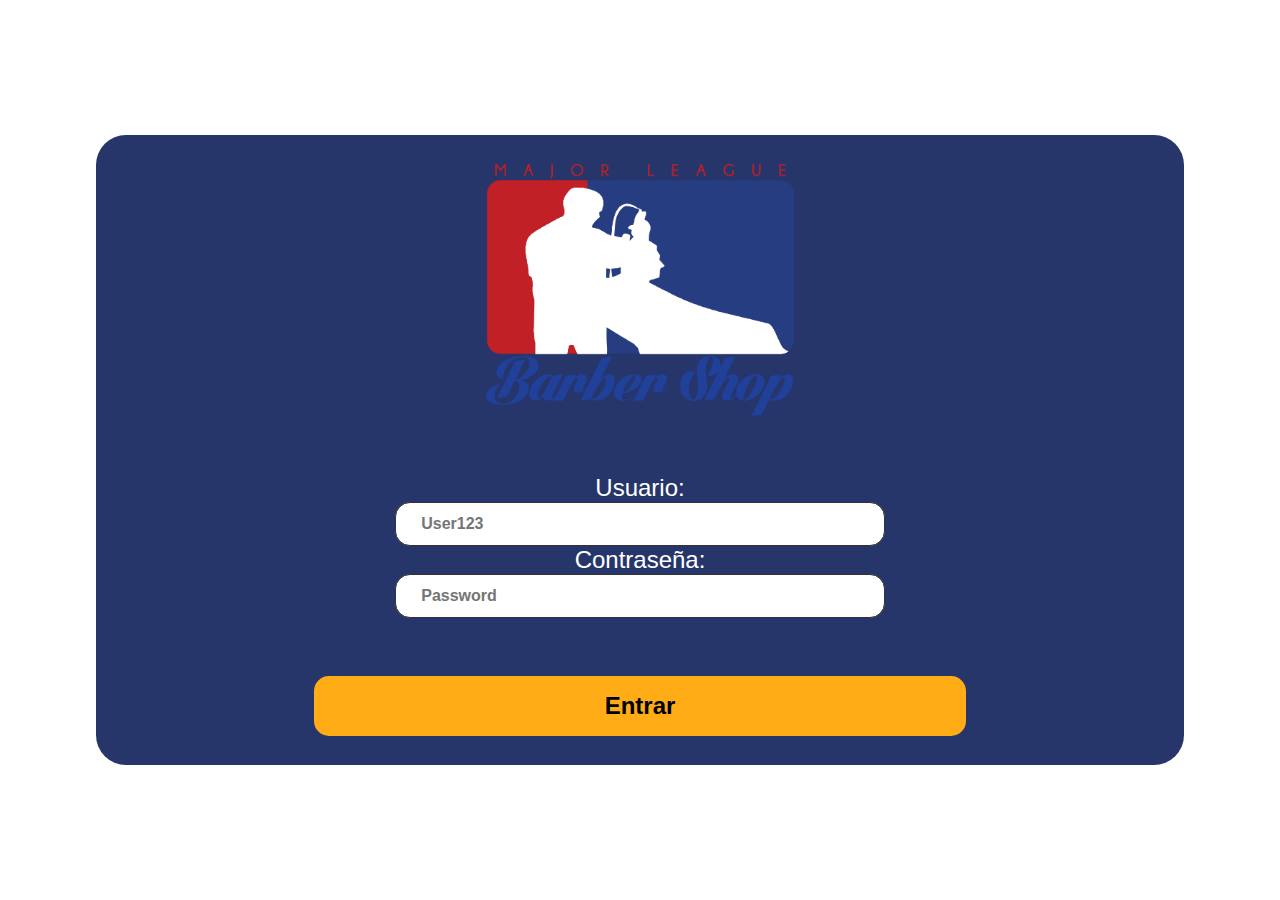
==== index.html @ d3422a57 "VErsion Funcional: Login, Registro y Detalles" ====
<html>
  <head>
    <title>Major League Barber Shop</title>
    <link href="images/icon.png" rel="icon" />

    <meta charset="UTF-8" />
    <meta name="viewport" content="width=device-width, initial-scale=1.0" />

    <!--    Hojas de estilo     -->
    <!-- <link rel="stylesheet" href="https://stackpath.bootstrapcdn.com/bootstrap/4.4.1/css/bootstrap.min.css" 
            integrity="sha384-Vkoo8x4CGsO3+Hhxv8T/Q5PaXtkKtu6ug5TOeNV6gBiFeWPGFN9MuhOf23Q9Ifjh" crossorigin="anonymous"> -->
    <link
      rel="stylesheet"
      href="https://cdnjs.cloudflare.com/ajax/libs/font-awesome/4.7.0/css/font-awesome.min.css"
    />
    <link rel="stylesheet" href="css/basic.css" type="text/css" />
    <link rel="stylesheet" href="css/input.css" type="text/css" />
    <link rel="stylesheet" href="css/mobile.css" type="text/css" />
  </head>
  <body class="Center">
    <main class="Container Color-Azul Center">
      <img src="images/icon.png" alt="" height="40%" />
      <form>
        <label for="UserName">Usuario:</label>
        <input type="text" placeholder="User123" id="UserName" />
        <label for="Password">Contraseña:</label>
        <input type="password" placeholder="Password" id="Password" />
      </form>
      <button class="Center Color-Amarillo" onclick="log()">Entrar</button>
    </main>
    <script type="text/javascript" src="scripts/login.js"></script>
    <script src="https://ajax.googleapis.com/ajax/libs/jquery/3.5.1/jquery.min.js"></script>
  </body>
</html>
---- css/basic.css ----
* {
  font-family: sans-serif;
  padding: 0;
  margin: 0;
  font-size: x-large;
  color: #fff;
}
.Center {
  display: flex;
  justify-content: center;
  align-items: center;
  flex-wrap: wrap;
}
.Container {
  height: 70vh;
  border-radius: 30px;
  width: 85vw;
}
.AlturaVariable {
  height: auto;
  min-height: 70vh;
  margin-top: 5%;
  margin-bottom: 5%;
}
.Columna {
  display: flex;
  justify-content: space-evenly;
  align-items: center;
  flex-direction: column;
}
.ND {
  display: none;
}
#Cuts {
  display: flex;
  justify-content: center;
  align-items: left;
  flex-direction: column;
}

.Color-Azul {
  background-color: rgb(38, 54, 106);
}
.Color-Rojo {
  background-color: rgb(179, 35, 45);
}
.Color-Blanco {
  background-color: #fff;
}
.Color-Rosa {
  background-color: rgb(246, 172, 195);
}
.Color-Coral {
  background-color: rgb(234, 53, 108);
}
.Color-Amarillo {
  background-color: rgb(255, 172, 22);
}

.Font-Azul {
  color: rgb(38, 54, 106);
}
.Font-Rojo {
  color: rgb(179, 35, 45);
}
.Font-Blanco {
  color: #fff;
}
.Font-Rosa {
  color: rgb(246, 172, 195);
}
.Font-Coral {
  color: rgb(234, 53, 108);
}
.Font-Amarillo {
  color: rgb(255, 172, 22);
}
---- css/input.css ----
form {
  display: flex;
  flex-direction: column;
  align-items: center;
  justify-content: space-evenly;
  width: 100%;
}
input {
  width: 45%;
  height: 90%;
  font-weight: bolder;
  padding: 12px 25px;
  border: 1px solid #333;
  border-radius: 15px;
  font-size: medium;
  color: #333;
}
button {
  border: none;
  cursor: pointer;
  border-radius: 15px;
  outline: 0;

  height: 60px;
  width: 60%;

  color: #000;
  font-size: x-large;
  font-weight: bold;
}
button:hover {
  background-color: rgb(192, 130, 16);
  color: white;
}
.CheckBox {
  height: 30px;
  width: 30px;
  background-color: #eee;
  border-radius: 5px;
}
input:checked ~ .CheckBox {
  background-color: #2196f3;
}
---- css/mobile.css ----
@media only screen and (min-width: 100px) and (max-width: 620px) {
    input, button{
        width: 70%;
        margin-bottom: 5px;
    }
}
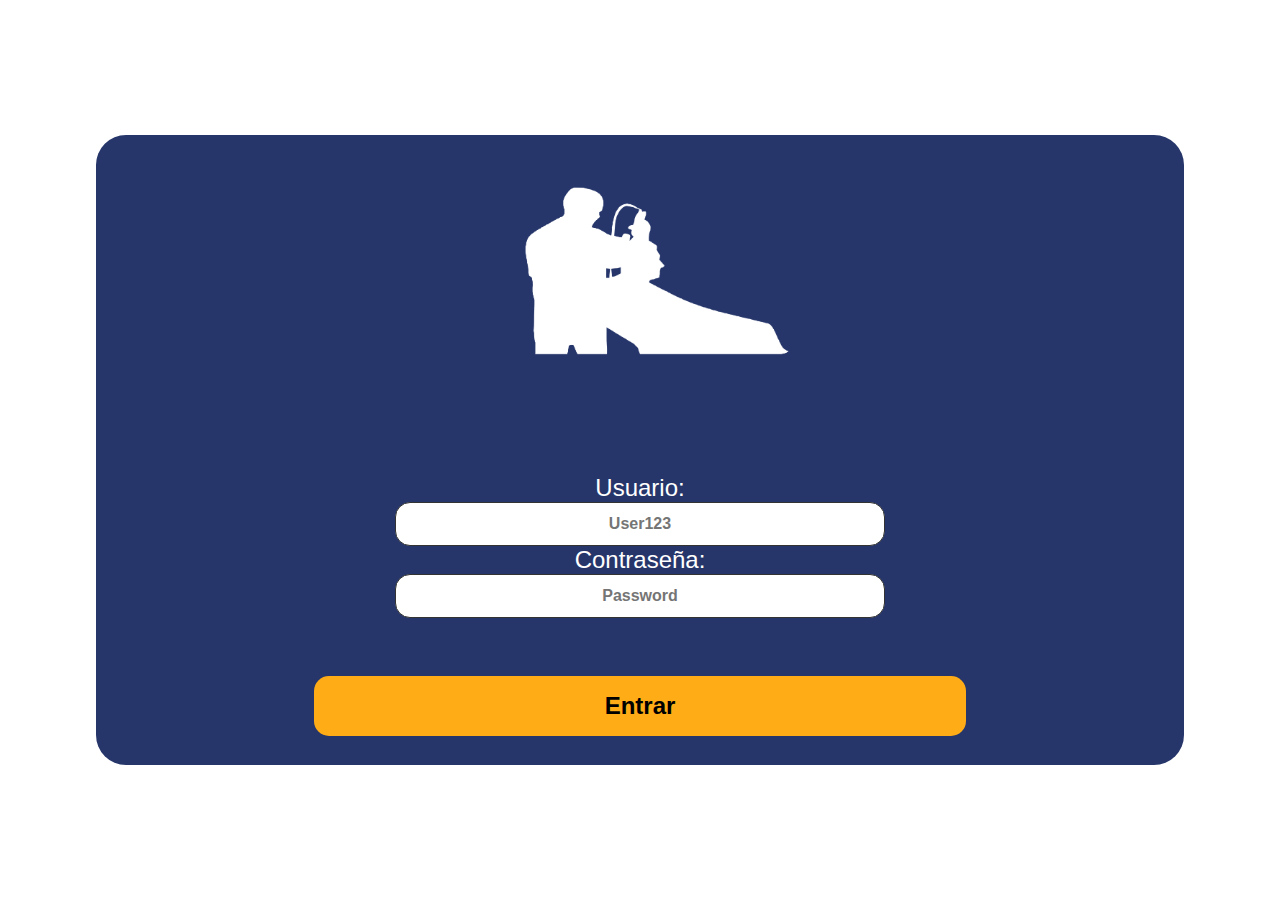
==== commit 9c815550: "Version Funcional V2: Citas, Registros, Detalles y Login" ====
--- a/index.html
+++ b/index.html
@@ -7,8 +7,7 @@
     <meta name="viewport" content="width=device-width, initial-scale=1.0" />
 
     <!--    Hojas de estilo     -->
-    <!-- <link rel="stylesheet" href="https://stackpath.bootstrapcdn.com/bootstrap/4.4.1/css/bootstrap.min.css" 
-            integrity="sha384-Vkoo8x4CGsO3+Hhxv8T/Q5PaXtkKtu6ug5TOeNV6gBiFeWPGFN9MuhOf23Q9Ifjh" crossorigin="anonymous"> -->
+
     <link
       rel="stylesheet"
       href="https://cdnjs.cloudflare.com/ajax/libs/font-awesome/4.7.0/css/font-awesome.min.css"
@@ -19,7 +18,7 @@
   </head>
   <body class="Center">
     <main class="Container Color-Azul Center">
-      <img src="images/icon.png" alt="" height="40%" />
+      <img src="images/logo.png" alt="" height="40%" />
       <form>
         <label for="UserName">Usuario:</label>
         <input type="text" placeholder="User123" id="UserName" />
--- a/css/basic.css
+++ b/css/basic.css
@@ -4,6 +4,7 @@
   margin: 0;
   font-size: x-large;
   color: #fff;
+  text-align: center;
 }
 .Center {
   display: flex;
@@ -21,6 +22,8 @@
   min-height: 70vh;
   margin-top: 5%;
   margin-bottom: 5%;
+  padding-top: 3%;
+  padding-bottom: 3%;
 }
 .Columna {
   display: flex;
@@ -37,7 +40,53 @@
   align-items: left;
   flex-direction: column;
 }
-
+.Hour {
+  width: 95%;
+  border-radius: 15px;
+  display: flex;
+  justify-content: space-around;
+  align-items: center;
+  margin-bottom: 5px;
+}
+.Time {
+  width: 10%;
+  height: auto;
+}
+.Appoint {
+  width: 88%;
+  height: auto;
+  min-height: 50px;
+  display: flex;
+  justify-content: space-between;
+  align-items: center;
+  flex-wrap: wrap;
+  border-radius: 15px;
+}
+.Borde-Redondo {
+  border-radius: 15px;
+}
+.Margen {
+  margin-top: 2px;
+  margin-bottom: 2px;
+}
+.Text-Center {
+  text-align: center;
+}
+.W1 {
+  width: 100%;
+}
+.W2 {
+  width: 48%;
+}
+.W3 {
+  width: 30%;
+}
+.W4 {
+  width: 25%;
+}
+.W5 {
+  width: 20%;
+}
 .Color-Azul {
   background-color: rgb(38, 54, 106);
 }
@@ -47,8 +96,8 @@
 .Color-Blanco {
   background-color: #fff;
 }
-.Color-Rosa {
-  background-color: rgb(246, 172, 195);
+.Color-Oscureser {
+  background-color: rgba(0, 0, 0, 0.3);
 }
 .Color-Coral {
   background-color: rgb(234, 53, 108);
--- a/css/mobile.css
+++ b/css/mobile.css
@@ -1,6 +1,30 @@
 @media only screen and (min-width: 100px) and (max-width: 620px) {
-    input, button{
-        width: 70%;
-        margin-bottom: 5px;
-    }
-}+  input,
+  button {
+    width: 70%;
+    margin-bottom: 5px;
+  }
+  .W1,
+  .W2,
+  .W3,
+  .W4,
+  .W5 {
+    width: 100%;
+  }
+  .Appoint {
+    width: 90%;
+    display: flex;
+    justify-content: space-evenly;
+    align-items: center;
+    flex-direction: column;
+  }
+  .time {
+    width: 90%;
+  }
+  .Hour {
+    display: flex;
+    justify-content: space-evenly;
+    align-items: center;
+    flex-direction: column;
+  }
+}
